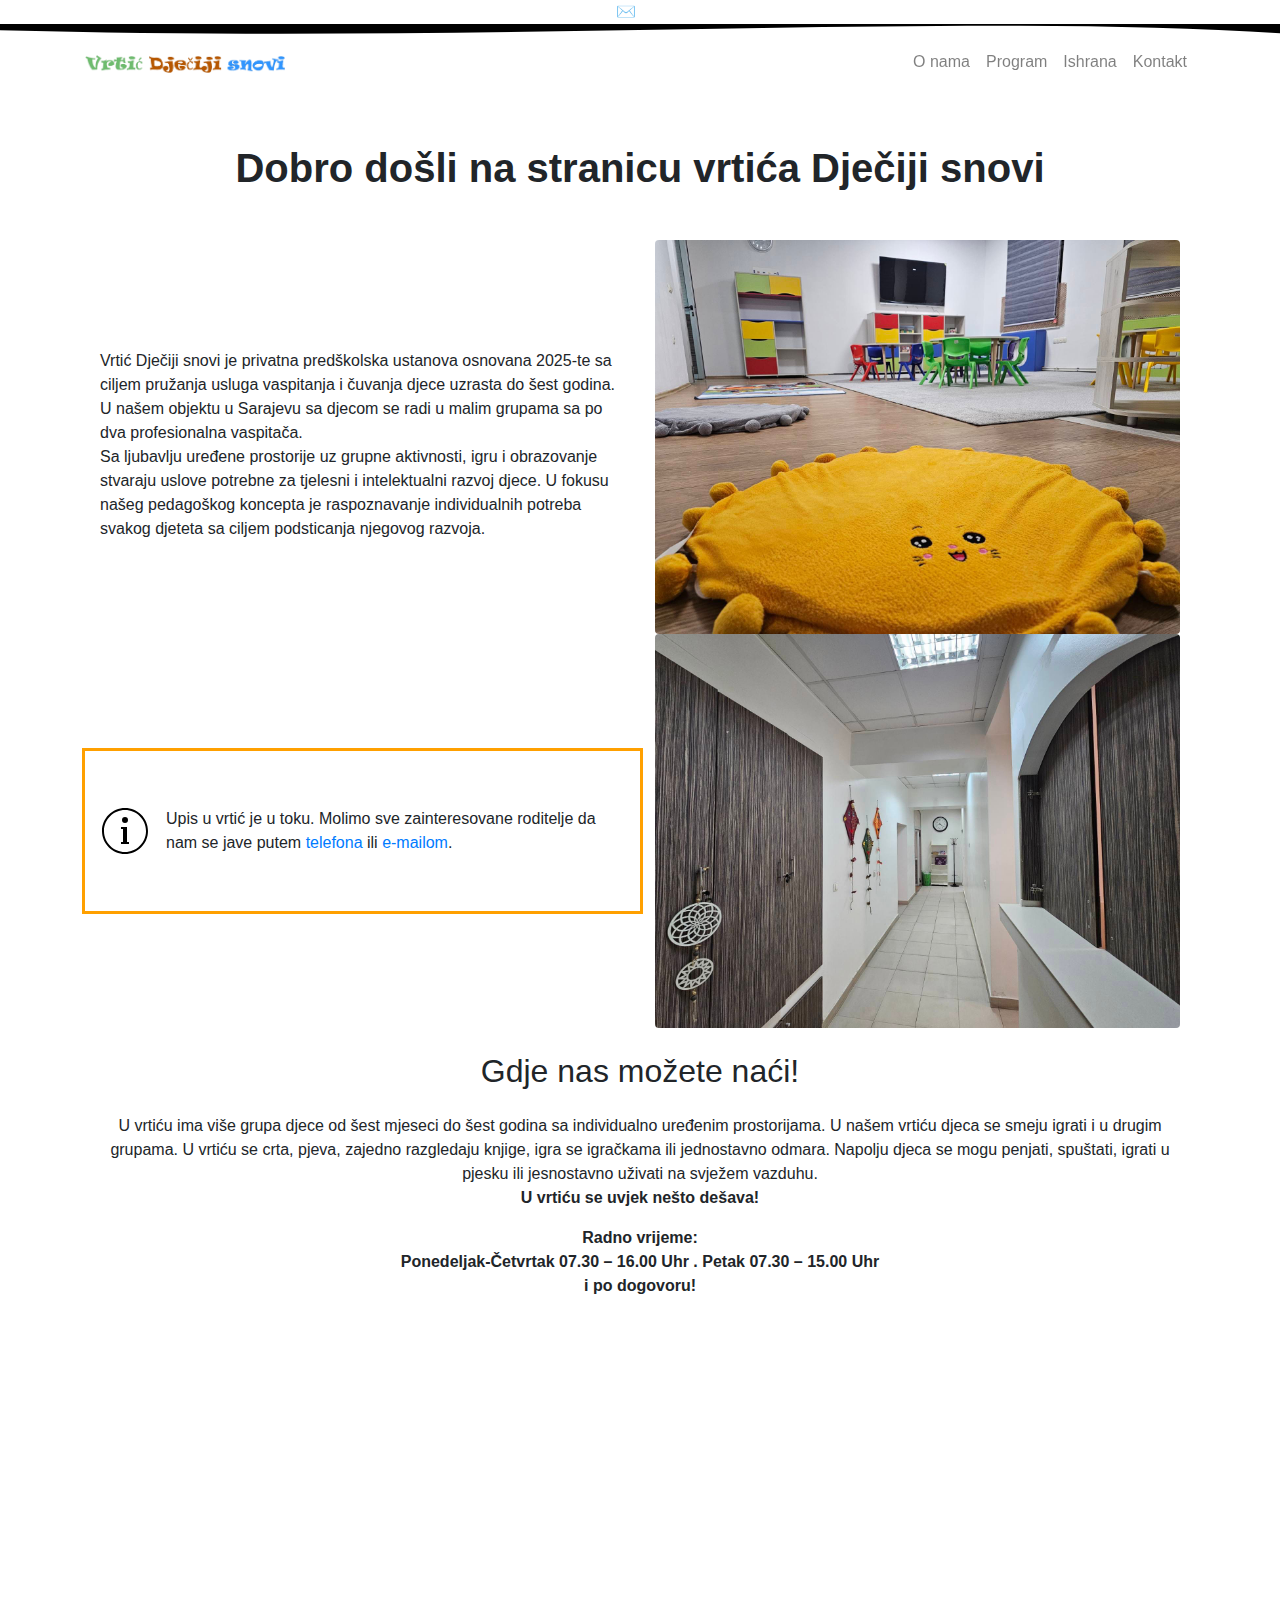
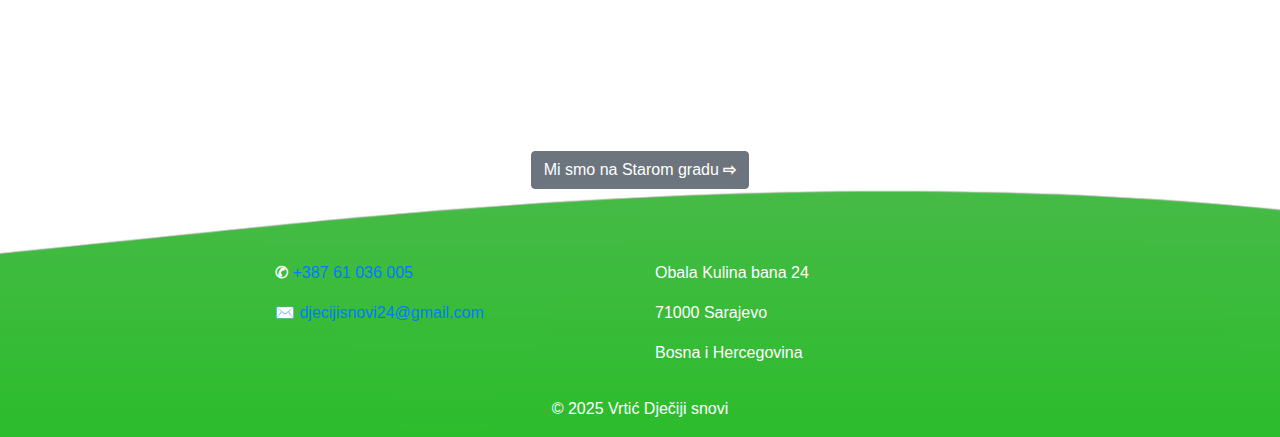
==== HTML/index.html @ 28a991cf "Stavi parvu adresu" ====
<!DOCTYPE html>

<html lang="bs">

<head id="indexHead">
    <meta charset="UTF-8">
    <meta name="viewport" content="width=device-width, initial-scale=1.0">
    <link rel="stylesheet" href="css/styles.css">
    <title>Dječiji snovi</title>
    <link rel="icon" type="image/png" href="../Resources/flavicon.png">
    <link rel="stylesheet" href="https://cdnjs.cloudflare.com/ajax/libs/twitter-bootstrap/4.6.0/css/bootstrap.min.css">
    <script src="https://cdnjs.cloudflare.com/ajax/libs/jquery/3.6.0/jquery.min.js"></script>
    <script src="https://cdnjs.cloudflare.com/ajax/libs/twitter-bootstrap/4.6.0/js/bootstrap.min.js"></script>
    <script src="./skripte.js"></script>
</head>

<body>
<div w3-include-html="header.html"></div>

<main class="container mt-5 pt-5">
    <div class="container" style="margin-top: 1em">
        <section id="heroSection" class="hero-section-custom">
            <h1 class="my-2 my-md-5 text-center font-weight-bold" naslov-svake-strane> Dobro došli na stranicu vrtića
                Dječiji snovi</h1>
            <div class="row flex-md-row" style="align-items:center;">
                <div class="col-lg-6 col-md-12  pt-0 pt-md-5 mt-2" style="">
                    <p class="hero-text">
                        Vrtić Dječiji snovi je privatna predškolska ustanova osnovana 2025-te sa ciljem pružanja usluga
                        vaspitanja i čuvanja djece uzrasta do šest godina. U našem objektu u Sarajevu sa djecom se radi u
                        malim
                        grupama sa po dva profesionalna vaspitača.
                        <br>
                        Sa ljubavlju uređene prostorije uz grupne aktivnosti, igru i obrazovanje stvaraju
                        uslove potrebne za tjelesni i intelektualni razvoj djece. U fokusu našeg pedagoškog koncepta je
                        raspoznavanje individualnih potreba svakog djeteta sa ciljem podsticanja njegovog razvoja.
                        <br>
                        <br>

                    </p>
                </div>
                <div class="col-lg-6 col-md-12">
                    <img src="../Resources/smileyface.jpeg" width="100%" class="rounded ">
                </div>
                <div class="col-lg-6 col-md-12 pt-0 mt-2 orange-warning"
                     style="display:flex; align-items:center; flex-direction:row; height:10em; margin-bottom:0.5rem; outline: 0.2em solid rgba(255, 160, 0, 1);">
                    <img style="margin-right: 1em" src="../Resources/icons8-information.svg" width="10%"/>
                    <div class="hero-text" style="text-align: left;">
                        Upis u vrtić je u toku. Molimo sve zainteresovane roditelje da nam se jave putem <a
                            href="tel:+38761036005" class="text-blue">telefona</a> ili <a href="mailto:djecijisnovi24@gmail.com" class="text-blue">e&#8209;mailom</a>.
                    </div>

                </div>
                <div class="col-lg-6 col-md-12" style="">
                    <img src="../Resources/hodnik_1.jpg" width="100%" class="rounded ">
                </div>
            </div>
        </section>

        <section style="padding-top: 0">
            <div class="row">
                <div class="col-12">
                    <h2 class="my-4 text-center"> Gdje nas možete naći! </h2>
                </div>

                <div class="col-12 mb-3 hp-text text-center hero-text"> U vrtiću ima više grupa djece od šest mjeseci do
                    šest
                    godina sa individualno uređenim prostorijama. U našem vrtiću djeca se smeju igrati i u drugim
                    grupama. U vrtiću se crta, pjeva, zajedno razgledaju knjige, igra se igračkama ili jednostavno odmara.
                    Napolju
                    djeca se mogu penjati, spuštati, igrati u pjesku ili jesnostavno uživati na
                    svježem vazduhu.<br> <strong>U vrtiću se uvjek nešto dešava!</strong>
                </div>
                <div class="col-12 mb-2 hp-text text-center elementor-widget-container hero-text">
                    <p style="text-align: center;"><span><strong>Radno vrijeme:<br>Ponedeljak-Četvrtak 07.30 – 16.00 Uhr . Petak 07.30 – 15.00 Uhr<br>i po dogovoru!</strong></span>
                    </p></div>
            </div>

            <div class="elementor-element elementor-element-6706884 elementor-widget elementor-widget-image animated fadeIn text-center"
                 data-id="6706884" data-element_type="widget" data-settings="{&quot;_animation&quot;:&quot;fadeIn&quot;}"
                 data-widget_type="image.default">
                <div class="elementor-widget-container">
                    <img loading="lazy" decoding="async" style="max-width:50%;" src="../Resources/zgrada.jpg"
                         class="attachment-large size-large wp-image-781" alt=""
                         srcset="../Resources/zgrada.jpg 600w, ../Resources/zgrada.jpg 300w"
                         sizes="(max-width: 600px) 100vw, 600px">
                </div>
            </div>
            <div class="elementor-element elementor-element-66344b7 elementor-align-center elementor-widget elementor-widget-button"
                 data-id="66344b7" data-element_type="widget" data-widget_type="button.default">
                <div class="elementor-widget-container">
                    <div class="elementor-button-wrapper text-center">
						<span class="elementor-button-content-wrapper">
                            <br>
						<a class='btn-link' href="kontakt.html">
                            <button type="button" class="btn btn-secondary btn-with-fixed-width-1">Mi smo na Starom gradu <strong>⇨</strong></button>
                        </a>
                        </span>
                    </div>
                </div>
            </div>
        </section>
    </div>

</main>

<div w3-include-html="footer.html"></div>
</body>

<script>
    includeHTML();
</script>

</html>
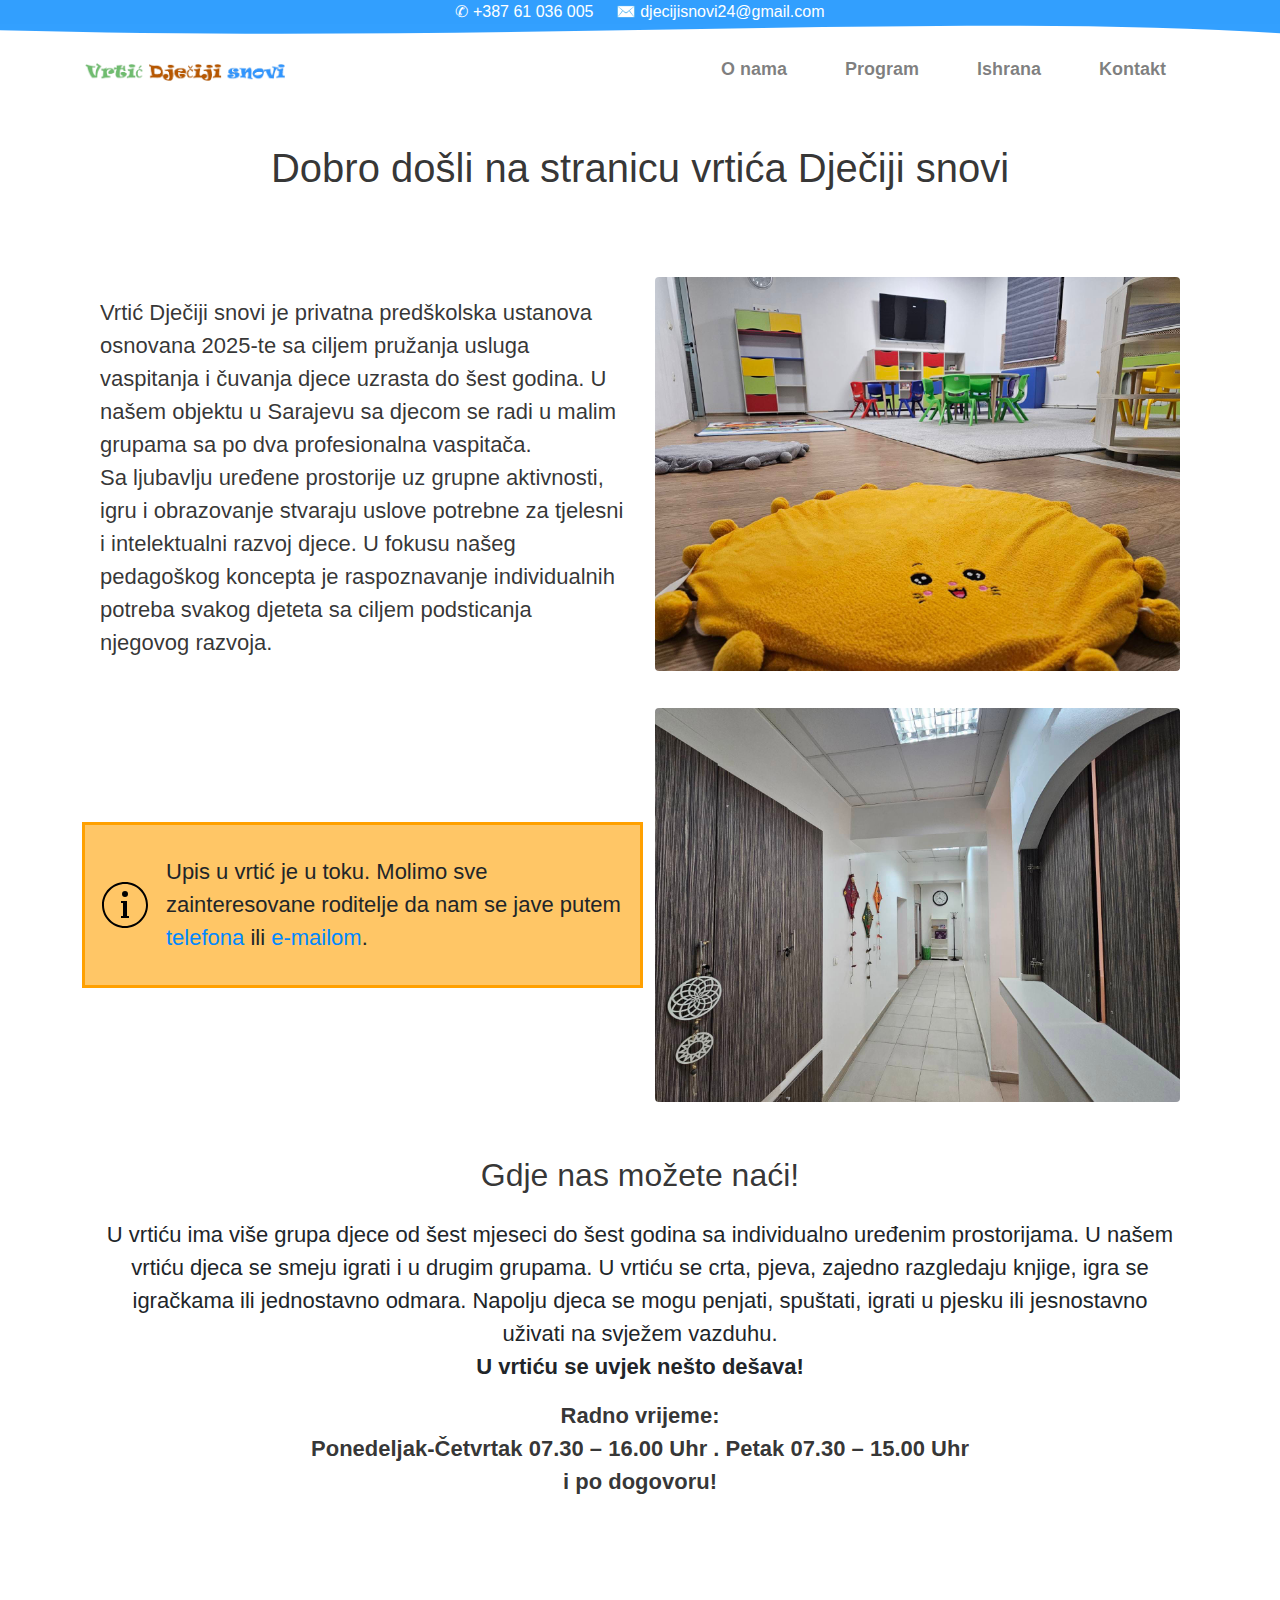
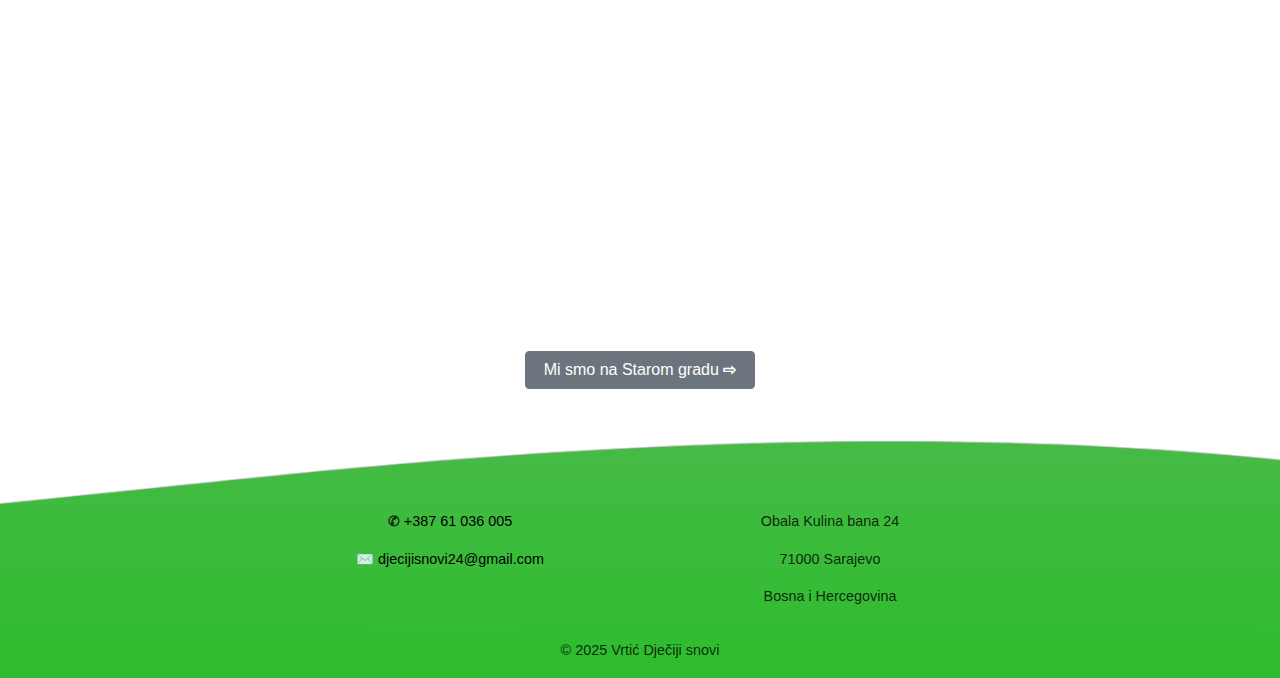
==== commit d7454789: "koriguj putanje" ====
--- a/HTML/index.html
+++ b/HTML/index.html
@@ -5,9 +5,9 @@
 <head id="indexHead">
     <meta charset="UTF-8">
     <meta name="viewport" content="width=device-width, initial-scale=1.0">
-    <link rel="stylesheet" href="css/styles.css">
+    <link rel="stylesheet" href="CSS/styles.css">
     <title>Dječiji snovi</title>
-    <link rel="icon" type="image/png" href="../Resources/flavicon.png">
+    <link rel="icon" type="image/png" href="../Resources/flavicon.PNG">
     <link rel="stylesheet" href="https://cdnjs.cloudflare.com/ajax/libs/twitter-bootstrap/4.6.0/css/bootstrap.min.css">
     <script src="https://cdnjs.cloudflare.com/ajax/libs/jquery/3.6.0/jquery.min.js"></script>
     <script src="https://cdnjs.cloudflare.com/ajax/libs/twitter-bootstrap/4.6.0/js/bootstrap.min.js"></script>
@@ -20,7 +20,7 @@
 <main class="container mt-5 pt-5">
     <div class="container" style="margin-top: 1em">
         <section id="heroSection" class="hero-section-custom">
-            <h1 class="my-2 my-md-5 text-center font-weight-bold" naslov-svake-strane> Dobro došli na stranicu vrtića
+            <h1 class="my-2 my-md-5 text-center font-weight-boldnaslov-svake-strane"> Dobro došli na stranicu vrtića
                 Dječiji snovi</h1>
             <div class="row flex-md-row" style="align-items:center;">
                 <div class="col-lg-6 col-md-12  pt-0 pt-md-5 mt-2" style="">
--- a/HTML/CSS/styles.css
+++ b/HTML/CSS/styles.css
@@ -0,0 +1,383 @@
+/* Reset margins and padding for html and body */
+body {
+    margin: 0;
+    padding: 0;
+    height: 100%; /* Ensure the body spans the full height */
+}
+
+/* Full-width purple section starting from the very top */
+#contactInfo {
+    display: flex;
+    justify-content: space-between;
+    align-items: center;
+    background-color: #e0aaff; /* Bright purple background */
+    padding: 10px 20px;
+    color: #000; /* Black color for text */
+    width: 100%; /* Ensures it covers full width */
+    box-sizing: border-box; /* Accounts for padding within width */
+    margin-top: 0; /* Ensures no extra spacing at the top */
+}
+
+.fixed-top {
+    position: fixed;
+    top: 0;
+    right: 0;
+    left: 0;
+    z-index: 1030;
+}
+
+.text-center {
+    text-align: center !important;
+}
+
+.pb-2, .py-2 {
+    padding-bottom: .5rem !important;
+    padding-top: .5rem !important;
+}
+
+.py-2-custom {
+    padding-bottom: .5rem !important;
+}
+
+#contactBar {
+    /*background-color: green;*/
+    color: white !important;
+    height: 1.5rem
+}
+
+.wave {
+    background-color: white;
+/ / transform: rotate(180 deg);
+}
+
+.text-white {
+    color: #fff !important;
+}
+
+.text-black {
+    color: #000 !important;
+}
+
+.text-blue {
+    color: rgba(0, 136, 255, 1);
+}
+
+#quote {
+    font-style: italic;
+    font-size: 0.9em;
+    color: #000;
+    flex: 1;
+    text-align: left;
+}
+
+#quoteAuthor {
+    display: block;
+    font-size: 0.8em;
+    margin-top: 2px;
+    text-align: left;
+}
+
+#contactLinks {
+    display: flex;
+    align-items: center;
+    gap: 20px; /* More distance between icons */
+    flex: 1;
+    justify-content: center;
+}
+
+#contactLinks img {
+    width: 30px;
+    height: 30px;
+    transition: transform 0.3s ease; /* Smooth hover effect */
+}
+
+#contactLinks a:hover img {
+    transform: scale(1.1); /* Slight zoom on hover */
+}
+
+#address {
+    font-size: 0.9em;
+    text-align: right;
+    flex: 1;
+}
+
+/* Header Styling */
+header {
+    text-align: center;
+    background-color: #f8f9fa;
+    margin-top: 0; /* Ensure no margin at the top */
+}
+
+#indexBodyHeader1 {
+    font-size: 2em;
+    margin: 0;
+}
+
+/* Navigation Styling */
+nav {
+    display: flex;
+    justify-content: center;
+    background-color: #f0f0f0;
+    padding: 10px;
+}
+
+nav ul {
+    list-style: none;
+    padding: 0;
+    margin: 0;
+    display: flex;
+}
+
+nav li {
+    margin: 0 15px;
+}
+
+nav a {
+    text-decoration: none;
+    color: #333;
+    font-weight: bold;
+}
+
+nav a:hover {
+    text-decoration: underline;
+}
+
+/* Main Content Styling */
+main {
+    background-size: contain;
+    background-repeat: no-repeat;
+    background-position: center;
+    padding: 20px;
+    position: relative;
+}
+
+h1, h2, p {
+    color: rgba(0, 0, 0, 0.8); /* Text color for readability over the background */
+    position: relative;
+}
+
+/* Footer Placeholder */
+footer {
+    text-align: center;
+    padding: 20px;
+    background-color: #f0f0f0;
+    color: #333;
+    font-size: 0.9em;
+}
+
+/* Additional Utility Styles */
+ul {
+    padding-left: 20px; /* Indent unordered lists */
+}
+
+strong {
+    font-weight: bold;
+}
+
+
+/* Navigacija */
+/*menu animation*/
+.menu-label {
+    font-size: 11px;
+    font-weight: 600;
+    padding-top: 26px;
+}
+
+.navbar-light .navbar-toggler {
+    border: none;
+}
+
+.nav-item {
+    padding: 6px;
+    padding-bottom: 6px;
+    font-size: 18px;
+    font-weight: 500;
+    color: black;
+}
+
+.nav-item:hover {
+    color: green;
+}
+
+.nav-link {
+    padding-bottom: 6px;
+    border-bottom: 2px solid transparent;
+}
+
+.nav-link:hover {
+    border-bottom: 2px solid green;
+    color: green !important;
+}
+
+.navbar {
+    background-color: white;
+}
+
+.navbar-light .navbar-nav .nav-link {
+    color: rgba(0, 0, 0, 0.742);
+}
+
+/*Sadržaj*/
+section {
+    padding-top: 30px;
+    padding-bottom: 30px;
+}
+
+.hero-section {
+    padding-top: 100px;
+    padding-bottom: 100px;
+}
+
+.hero-section-custom {
+    padding-top: 0px;
+}
+
+.hero-text {
+    font-size: 22px;
+    font-weight: 400;
+}
+
+.btn-primary {
+    background-color: green;
+    border-color: green;
+    padding: 10px 20px;
+
+}
+
+.btn-primary:hover,
+.btn-primary:active,
+.btn-primary:focus {
+    background-color: green !important;
+    border-color: green !important;
+}
+
+.btn-secondary {
+    background-color: white;
+    border-color: green;
+    padding: 10px 20px;
+    color: green;
+
+}
+
+.btn-secondary:hover,
+.btn-secondary:active,
+.btn-secondary:focus {
+    background-color: white !important;
+    border-color: green !important;
+    color: green !important;
+}
+
+.buttons {
+    display: flex;
+    flex-direction: row;
+    align-items: baseline;
+    gap: 10px;
+}
+
+.btn:focus {
+    box-shadow: none !important;
+}
+
+.btn-with-fixed-width-1 {
+    width: 230px;
+}
+
+.image-text-container {
+    display: flex; /* Use flexbox to align items horizontally */
+    align-items: flex-start; /* Vertically center align the image and text */
+    margin-bottom: 40px; /* Add some space between sections */
+}
+
+.image-text-container img {
+    margin-right: 20px; /* Add space between the image and text */
+}
+
+.text-content {
+    display: flex;
+    flex-direction: column; /* Stack the headline and paragraph vertically */
+}
+
+.text-content h3 {
+    margin: 0; /* Remove any margin from the headline */
+}
+
+.text-content p {
+    margin-top: 10px; /* Add some space between the headline and paragraph */
+}
+
+.navbar-brand img {
+    max-width: 270px; /* Adjust as necessary */
+    height: 3.6em; /* Ensures the image scales proportionally */
+}
+
+/* boje */
+.main-color-green {
+    fill: rgba(0, 128, 0, 0.8);
+    background-color: rgba(0, 128, 0, 0.8);
+}
+
+.main-color-blue {
+    fill: rgba(0, 136, 255, 0.8);
+    background-color: rgba(0, 136, 255, 0.8);
+}
+
+.blue-infobox {
+    background-color: rgba(0, 136, 255, 0.6);
+}
+
+.orange-warning {
+    background-color: rgba(255, 160, 0, 0.6);
+}
+
+/* Centering the map */
+#location {
+    display: flex;
+    flex-direction: column;
+    align-items: center; /* Horizontal centering */
+    justify-content: center; /* Vertical centering */
+    min-height: calc(100vh - 100px); /* Full viewport height minus header height */
+    padding-top: 0px;
+    text-align: center;
+}
+
+.map-responsive {
+    position: relative;
+    width: 100%; /* Full width for responsiveness */
+    max-width: 600px; /* Optional: limit maximum width */
+    height: 0;
+    padding-bottom: 75%; /* Maintain aspect ratio */
+}
+
+.map-responsive iframe {
+    position: absolute;
+    top: 0;
+    left: 0;
+    width: 100%;
+    height: 100%;
+    border: 0;
+}
+
+.contact-info {
+    font-size: 16px;
+    line-height: 1.5;
+    color: #333; /* Default text color */
+}
+
+.contact-info a {
+    color: #007bff; /* Matches the main-color-blue */
+}
+
+.contact-info a:hover {
+    text-decoration: underline;
+    color: #0056b3; /* Darker shade for hover */
+}
+
+/* misc */
+.picture-in-flex{
+    width: 100%;
+    height: auto;
+}
+
+.naslov-svake-strane{
+    margin-top: 4em;
+}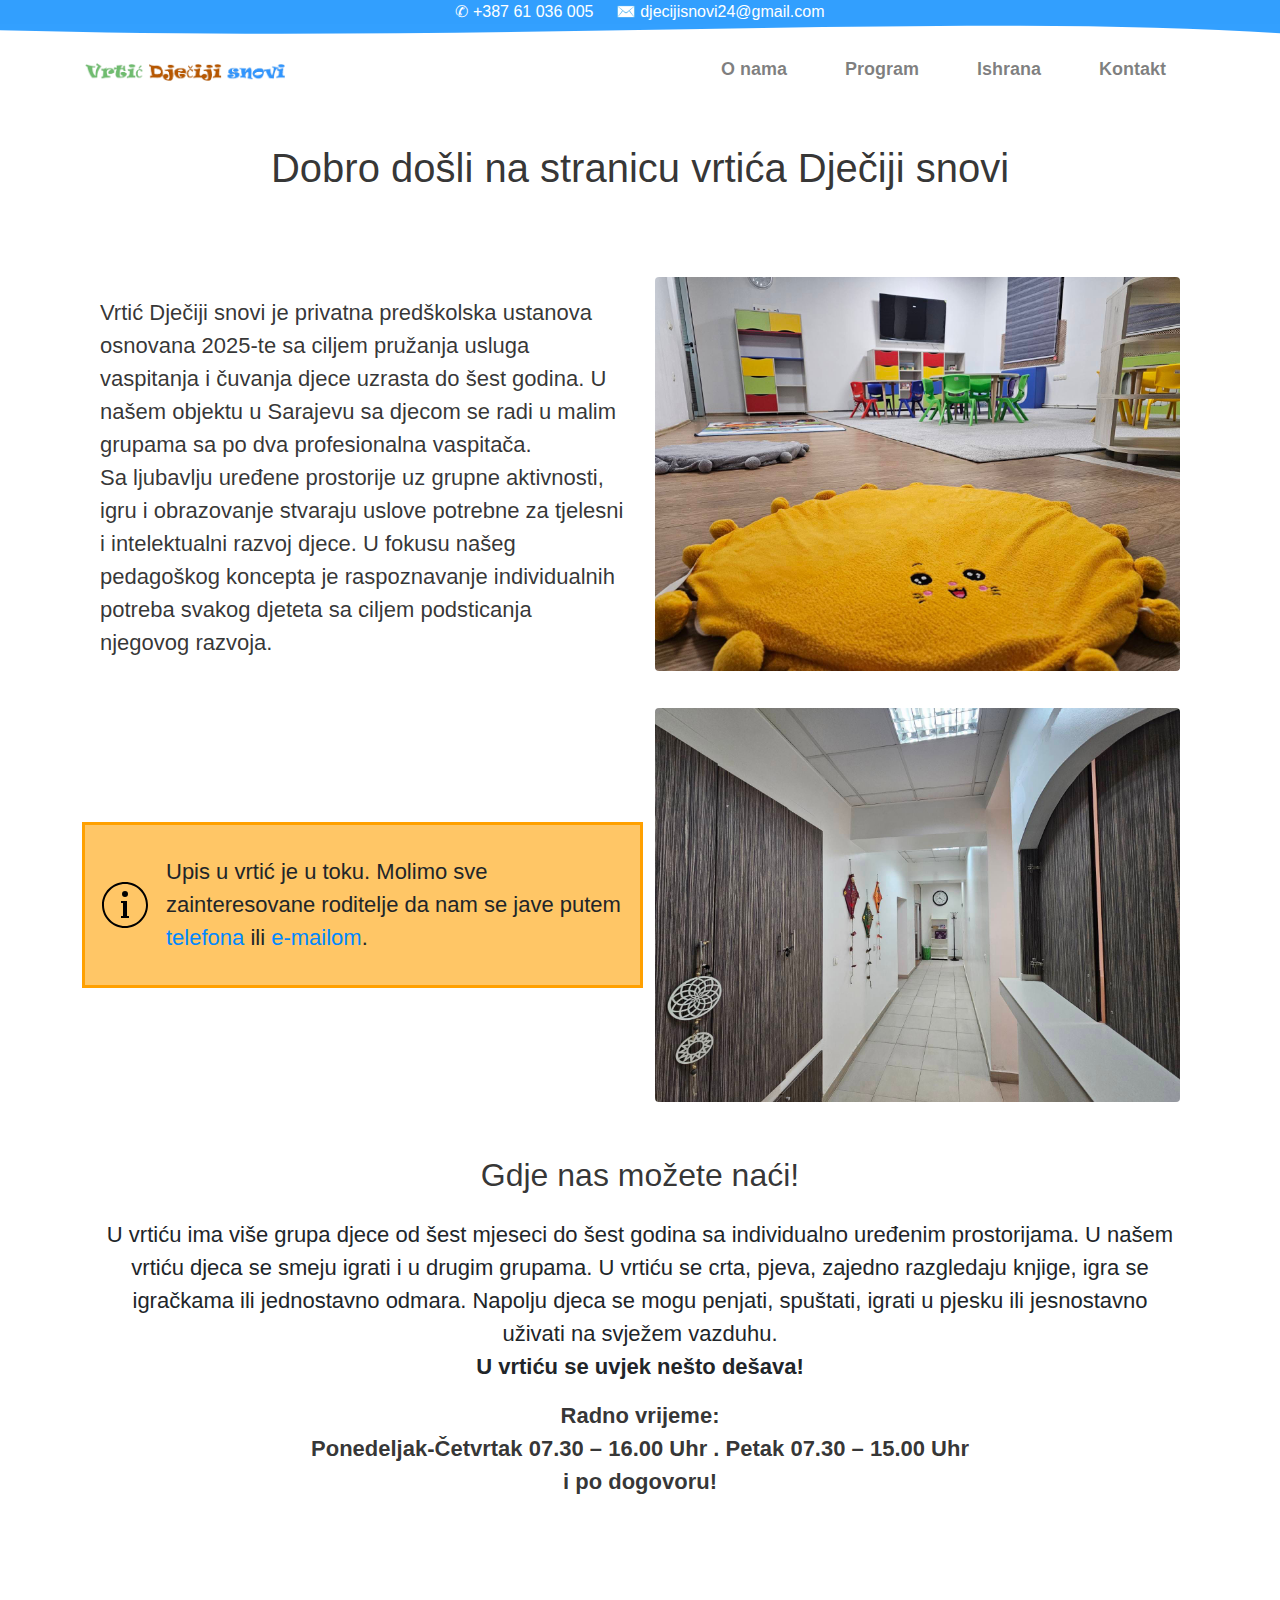
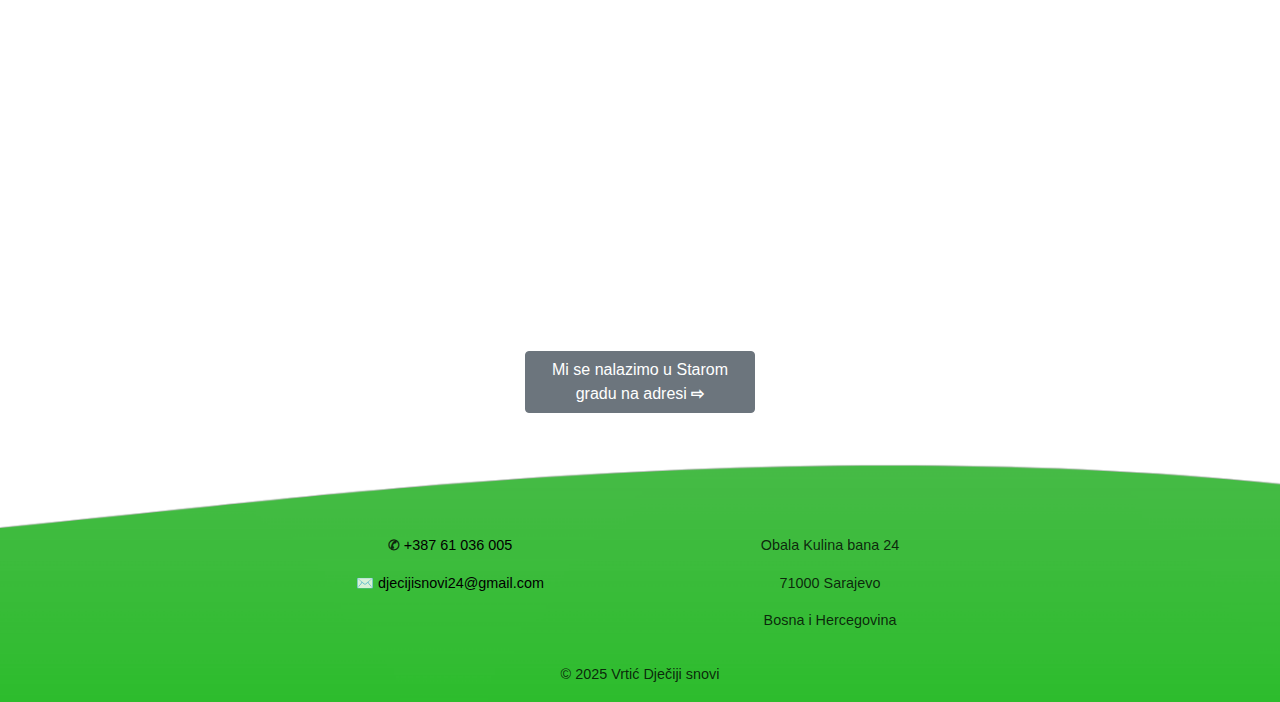
==== commit b1cfb07c: "test release" ====
--- a/HTML/index.html
+++ b/HTML/index.html
@@ -7,7 +7,7 @@
     <meta name="viewport" content="width=device-width, initial-scale=1.0">
     <link rel="stylesheet" href="CSS/styles.css">
     <title>Dječiji snovi</title>
-    <link rel="icon" type="image/png" href="../Resources/flavicon.PNG">
+    <link rel="icon" type="image/png" href="Resources/flavicon.PNG">
     <link rel="stylesheet" href="https://cdnjs.cloudflare.com/ajax/libs/twitter-bootstrap/4.6.0/css/bootstrap.min.css">
     <script src="https://cdnjs.cloudflare.com/ajax/libs/jquery/3.6.0/jquery.min.js"></script>
     <script src="https://cdnjs.cloudflare.com/ajax/libs/twitter-bootstrap/4.6.0/js/bootstrap.min.js"></script>
@@ -39,11 +39,11 @@
                     </p>
                 </div>
                 <div class="col-lg-6 col-md-12">
-                    <img src="../Resources/smileyface.jpeg" width="100%" class="rounded ">
+                    <img src="Resources/smileyface.jpeg" width="100%" class="rounded ">
                 </div>
                 <div class="col-lg-6 col-md-12 pt-0 mt-2 orange-warning"
                      style="display:flex; align-items:center; flex-direction:row; height:10em; margin-bottom:0.5rem; outline: 0.2em solid rgba(255, 160, 0, 1);">
-                    <img style="margin-right: 1em" src="../Resources/icons8-information.svg" width="10%"/>
+                    <img style="margin-right: 1em" src="Resources/icons8-information.svg" width="10%"/>
                     <div class="hero-text" style="text-align: left;">
                         Upis u vrtić je u toku. Molimo sve zainteresovane roditelje da nam se jave putem <a
                             href="tel:+38761036005" class="text-blue">telefona</a> ili <a href="mailto:djecijisnovi24@gmail.com" class="text-blue">e&#8209;mailom</a>.
@@ -51,7 +51,7 @@
 
                 </div>
                 <div class="col-lg-6 col-md-12" style="">
-                    <img src="../Resources/hodnik_1.jpg" width="100%" class="rounded ">
+                    <img src="Resources/hodnik_1.jpg" width="100%" class="rounded ">
                 </div>
             </div>
         </section>
@@ -79,9 +79,9 @@
                  data-id="6706884" data-element_type="widget" data-settings="{&quot;_animation&quot;:&quot;fadeIn&quot;}"
                  data-widget_type="image.default">
                 <div class="elementor-widget-container">
-                    <img loading="lazy" decoding="async" style="max-width:50%;" src="../Resources/zgrada.jpg"
+                    <img loading="lazy" decoding="async" style="max-width:50%;" src="Resources/zgrada.jpg"
                          class="attachment-large size-large wp-image-781" alt=""
-                         srcset="../Resources/zgrada.jpg 600w, ../Resources/zgrada.jpg 300w"
+                         srcset="Resources/zgrada.jpg 600w, Resources/zgrada.jpg 300w"
                          sizes="(max-width: 600px) 100vw, 600px">
                 </div>
             </div>
@@ -92,7 +92,7 @@
 						<span class="elementor-button-content-wrapper">
                             <br>
 						<a class='btn-link' href="kontakt.html">
-                            <button type="button" class="btn btn-secondary btn-with-fixed-width-1">Mi smo na Starom gradu <strong>⇨</strong></button>
+                            <button type="button" class="btn btn-secondary btn-with-fixed-width-1">Mi se nalazimo u Starom gradu na adresi <strong>⇨</strong></button>
                         </a>
                         </span>
                     </div>
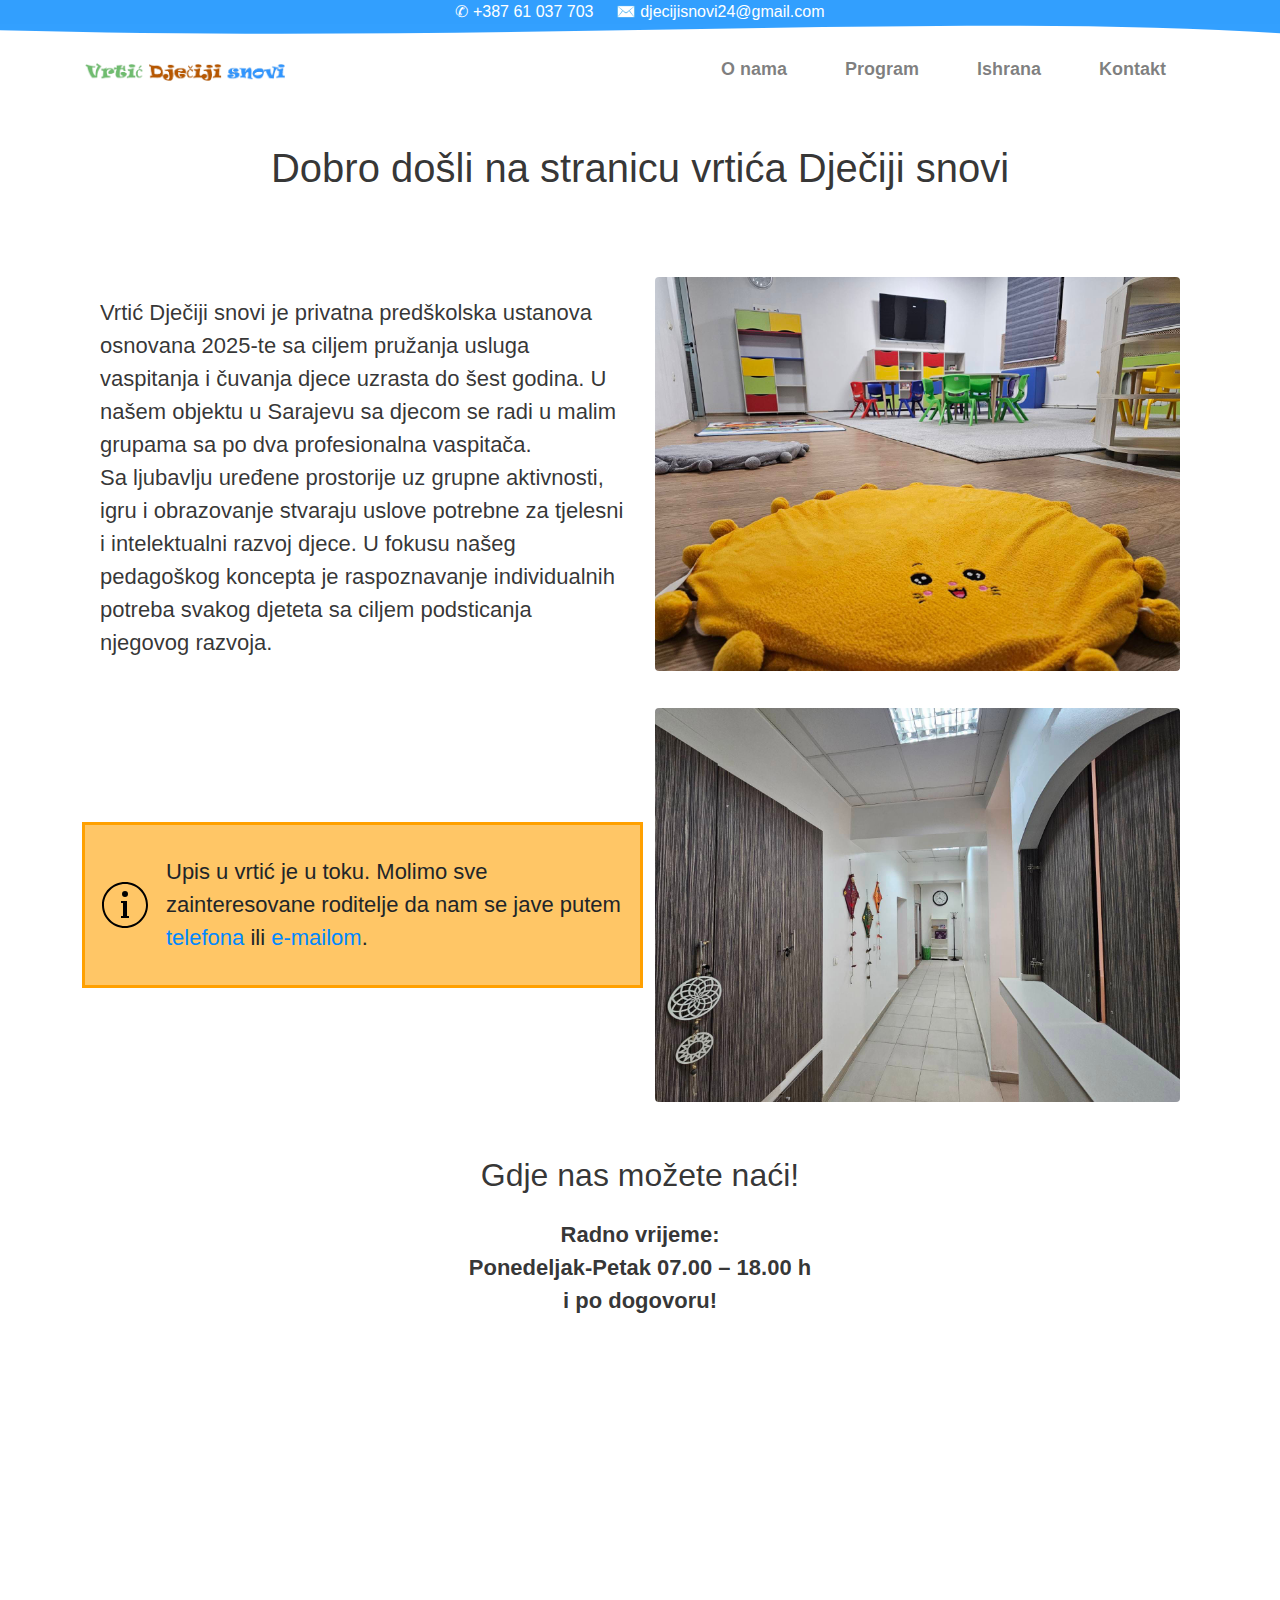
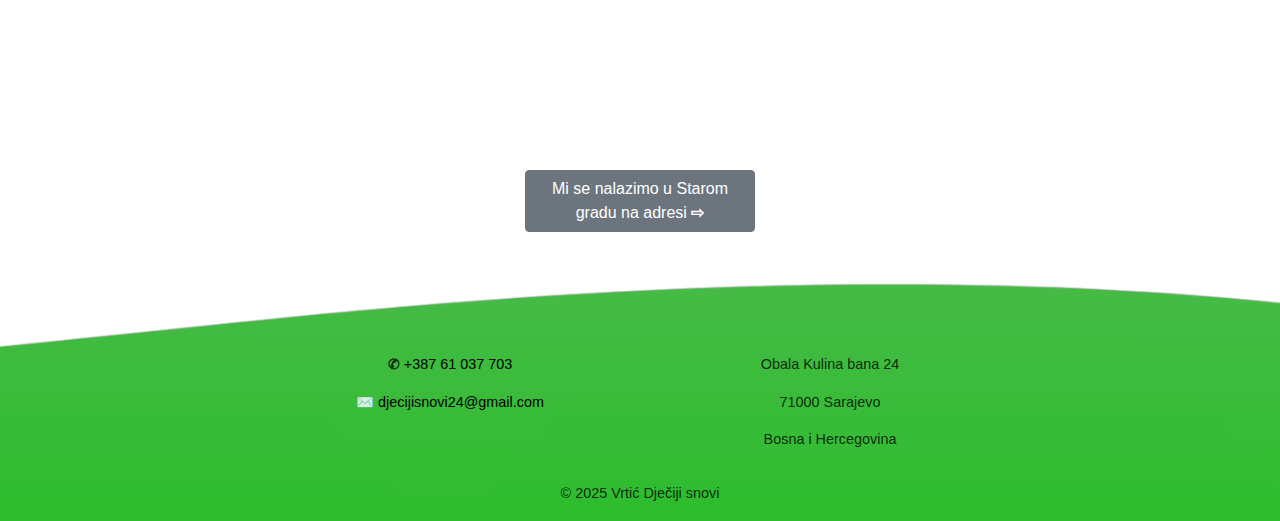
==== commit d94bc484: "test release" ====
--- a/HTML/index.html
+++ b/HTML/index.html
@@ -62,16 +62,16 @@
                     <h2 class="my-4 text-center"> Gdje nas možete naći! </h2>
                 </div>
 
-                <div class="col-12 mb-3 hp-text text-center hero-text"> U vrtiću ima više grupa djece od šest mjeseci do
+               <!-- <div class="col-12 mb-3 hp-text text-center hero-text"> U vrtiću ima više grupa djece od šest mjeseci do
                     šest
                     godina sa individualno uređenim prostorijama. U našem vrtiću djeca se smeju igrati i u drugim
                     grupama. U vrtiću se crta, pjeva, zajedno razgledaju knjige, igra se igračkama ili jednostavno odmara.
                     Napolju
                     djeca se mogu penjati, spuštati, igrati u pjesku ili jesnostavno uživati na
                     svježem vazduhu.<br> <strong>U vrtiću se uvjek nešto dešava!</strong>
-                </div>
+                </div> -->
                 <div class="col-12 mb-2 hp-text text-center elementor-widget-container hero-text">
-                    <p style="text-align: center;"><span><strong>Radno vrijeme:<br>Ponedeljak-Četvrtak 07.30 – 16.00 Uhr . Petak 07.30 – 15.00 Uhr<br>i po dogovoru!</strong></span>
+                    <p style="text-align: center;"><span><strong>Radno vrijeme:<br>Ponedeljak-Petak 07.00 – 18.00 h<br>i po dogovoru!</strong></span>
                     </p></div>
             </div>
 
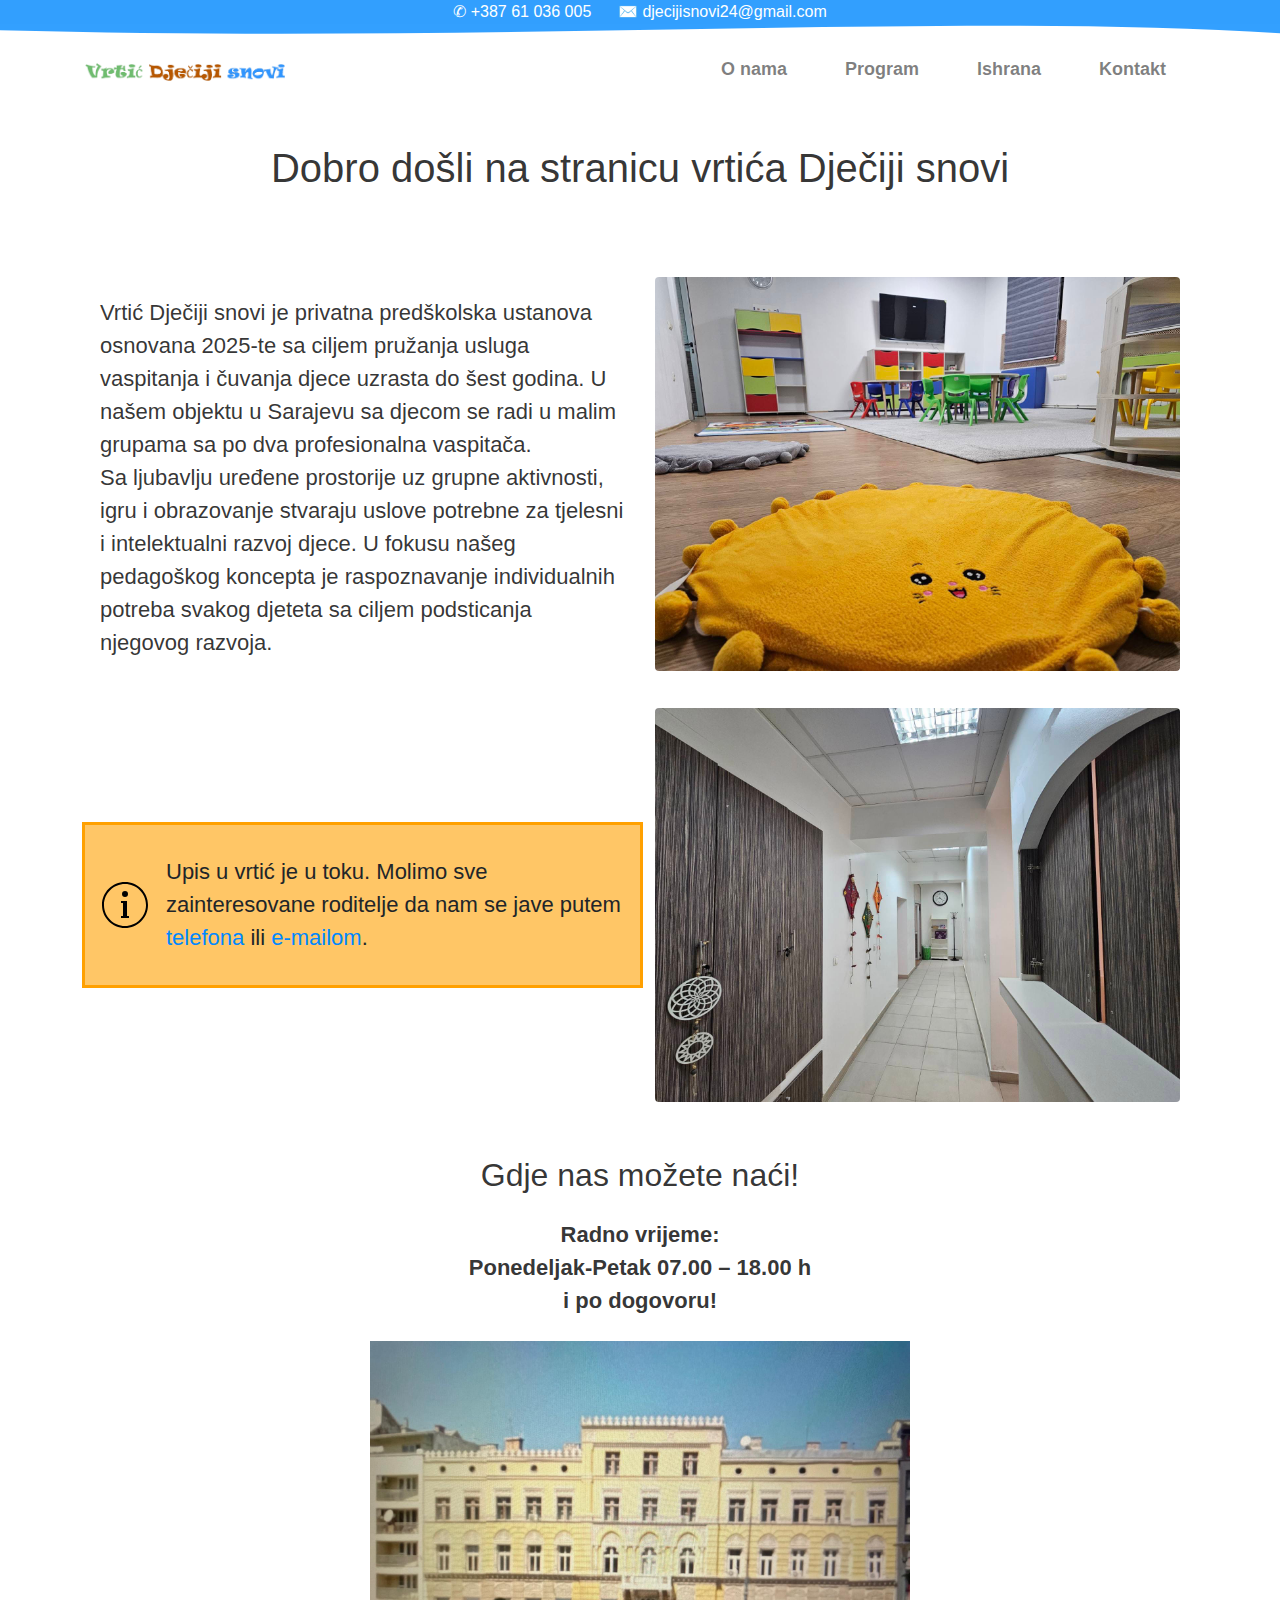
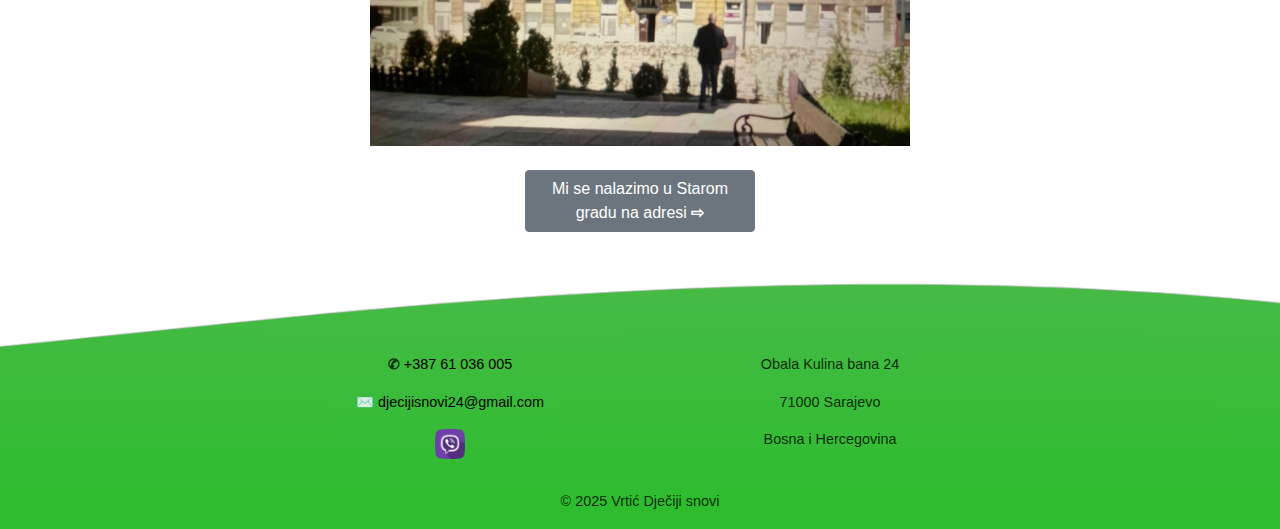
==== commit 5f65249f: "test release" ====
--- a/HTML/index.html
+++ b/HTML/index.html
@@ -7,7 +7,7 @@
     <meta name="viewport" content="width=device-width, initial-scale=1.0">
     <link rel="stylesheet" href="CSS/styles.css">
     <title>Dječiji snovi</title>
-    <link rel="icon" type="image/png" href="Resources/flavicon.PNG">
+    <link rel="icon" type="image/png" href="Resources/favicon.ico">
     <link rel="stylesheet" href="https://cdnjs.cloudflare.com/ajax/libs/twitter-bootstrap/4.6.0/css/bootstrap.min.css">
     <script src="https://cdnjs.cloudflare.com/ajax/libs/jquery/3.6.0/jquery.min.js"></script>
     <script src="https://cdnjs.cloudflare.com/ajax/libs/twitter-bootstrap/4.6.0/js/bootstrap.min.js"></script>
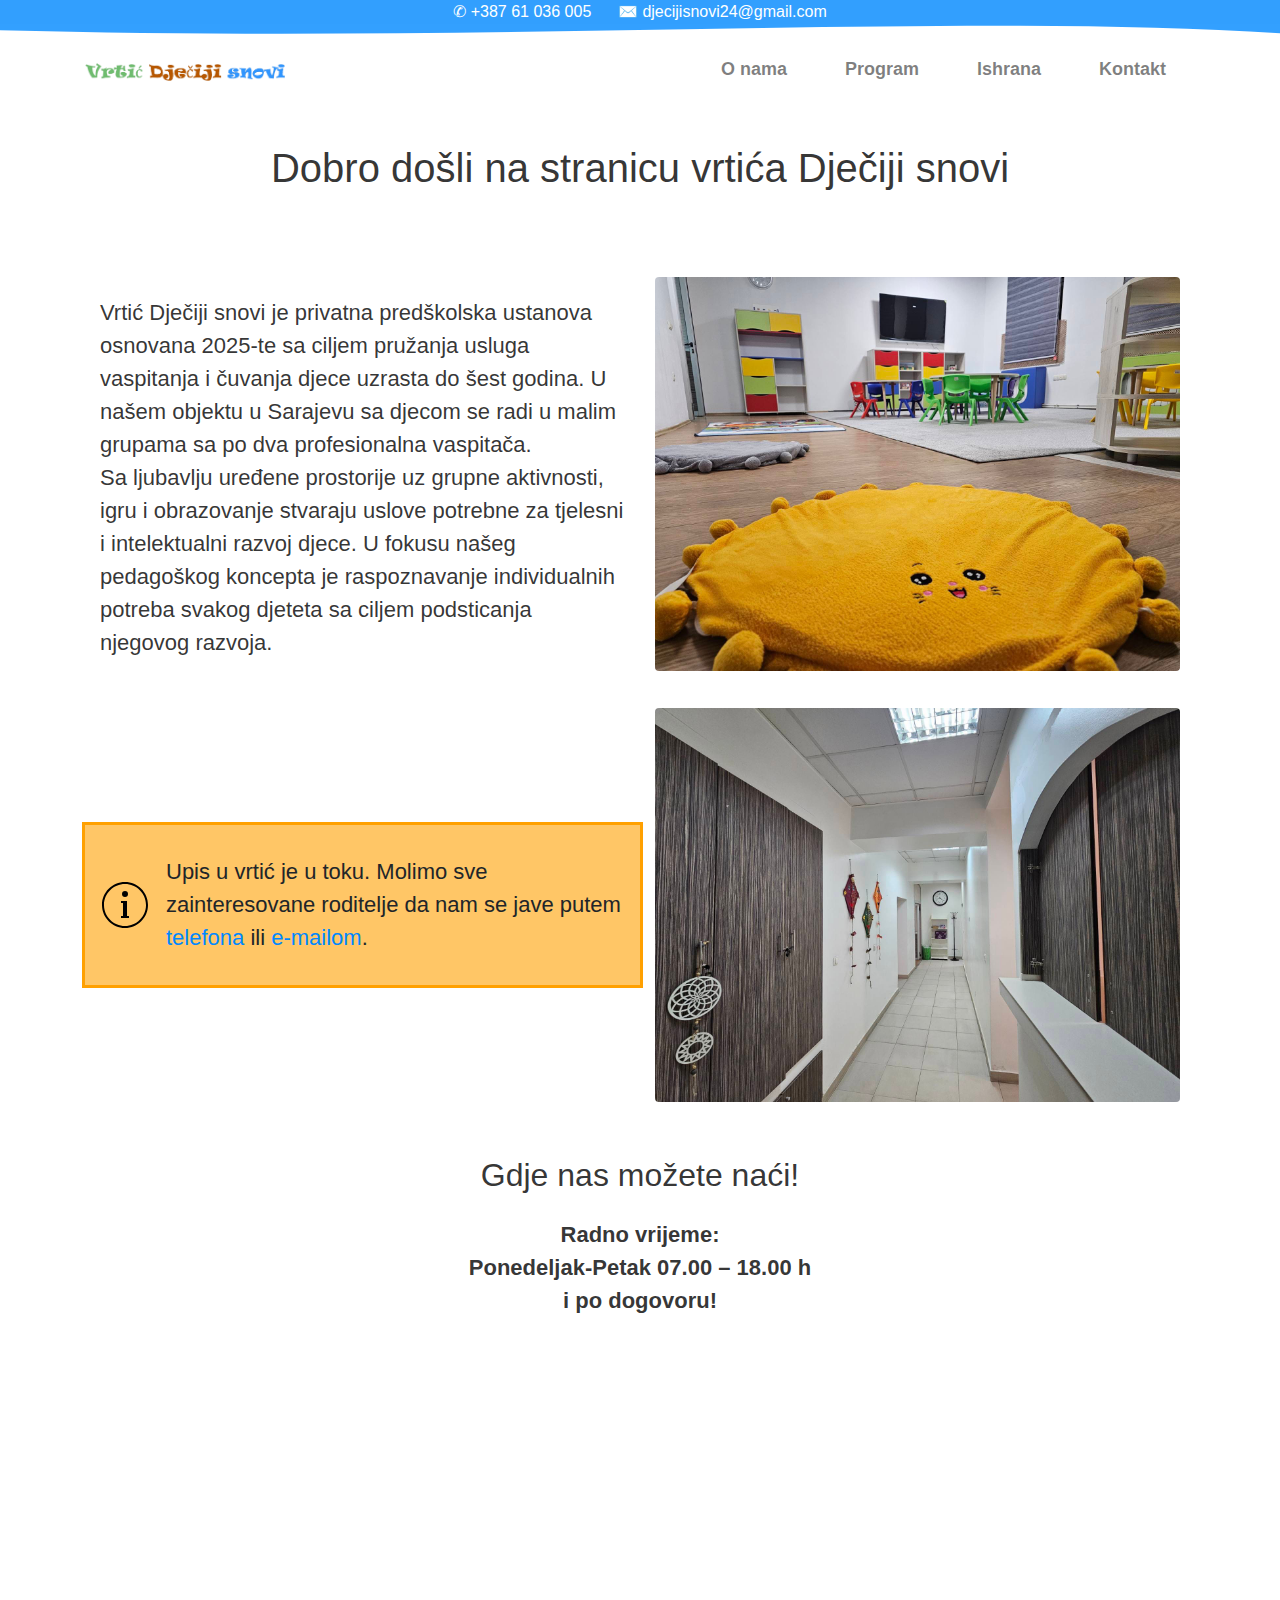
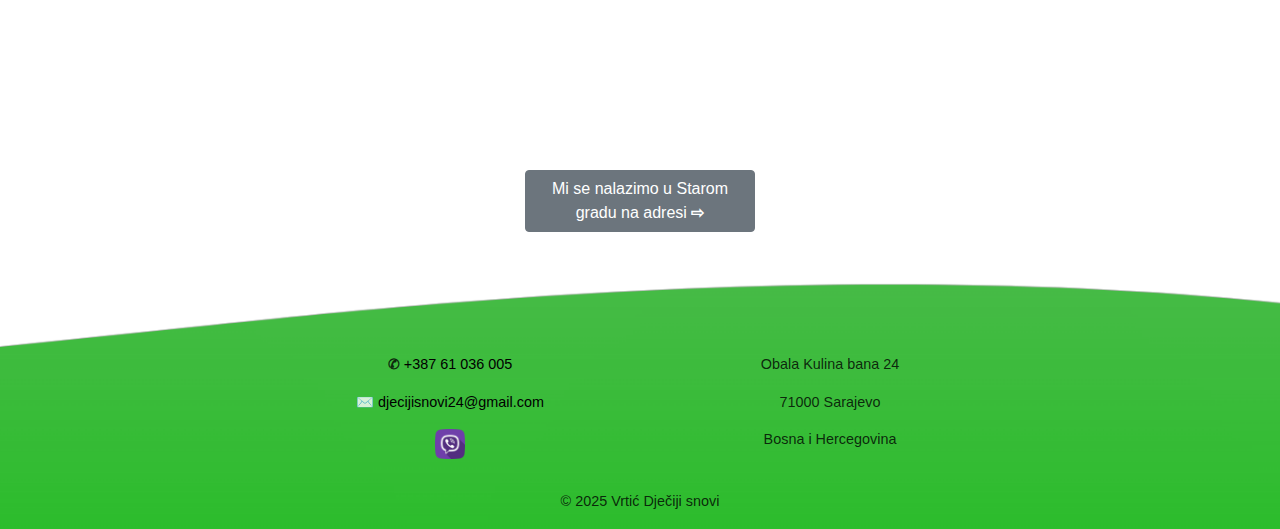
==== commit f3b2675b: "test release" ====
--- a/HTML/index.html
+++ b/HTML/index.html
@@ -7,7 +7,7 @@
     <meta name="viewport" content="width=device-width, initial-scale=1.0">
     <link rel="stylesheet" href="CSS/styles.css">
     <title>Dječiji snovi</title>
-    <link rel="icon" type="image/png" href="Resources/favicon.ico">
+    <link rel="icon" type="image/x-icon" href="Resources/favicon.ico">
     <link rel="stylesheet" href="https://cdnjs.cloudflare.com/ajax/libs/twitter-bootstrap/4.6.0/css/bootstrap.min.css">
     <script src="https://cdnjs.cloudflare.com/ajax/libs/jquery/3.6.0/jquery.min.js"></script>
     <script src="https://cdnjs.cloudflare.com/ajax/libs/twitter-bootstrap/4.6.0/js/bootstrap.min.js"></script>
